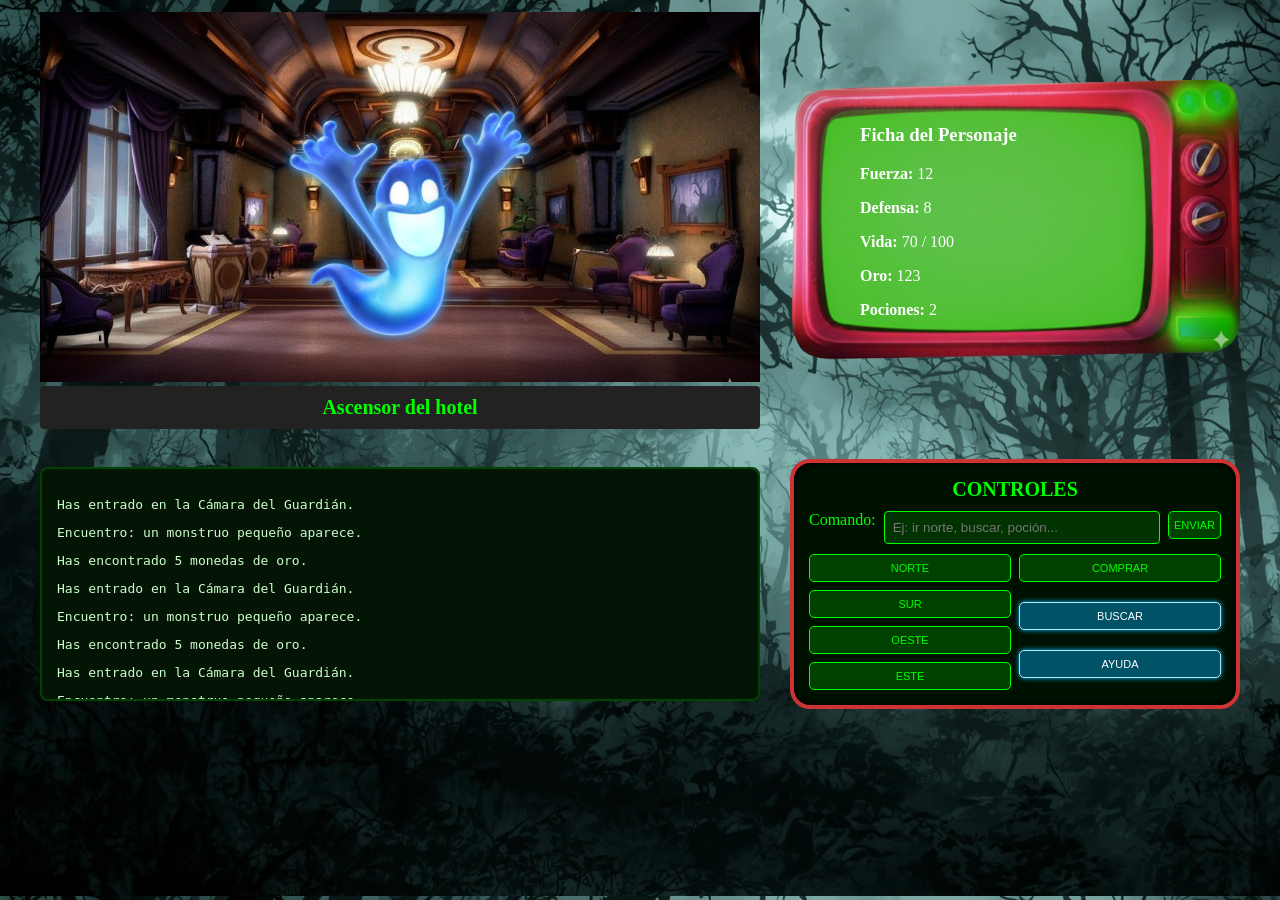
==== index.html @ 758b411f "si" ====
<!DOCTYPE html>
<html lang="en">
<head>
    <meta charset="UTF-8">
    <meta name="viewport" content="width=device-width, initial-scale=1.0">
    <title>Luigi y el Eco de los Espíritus</title>
    <link rel="stylesheet" href="/css/styles.css">
</head>

<body>
  <!-- CONTENEDOR PRINCIPAL COMO GRID -->
  <main class="grid-root">
    <section id="escena" class="scene">
      <div class="scene-inner">
        <img class="scene-bg" src="./img/scenaries/ascensor.jpg" alt="Fondo de sala">
        <img class="enemy" src="./img/characters/goob.png" alt="Monstruo pequeño">
        <div class="room-name"><h2>Ascensor del hotel</h2></div>
      </div>
    </section>

    <!-- ficha del personaje-->
    <section id="ficha" class="player-card">
      <div class="text-stacs">
        <h3 id="ficha-title">Ficha del Personaje</h3>
        <p><strong>Fuerza:</strong> 12</p>
        <p><strong>Defensa:</strong> 8</p>
        <p><strong>Vida:</strong> 70 / 100</p>
        <p><strong>Oro:</strong> 123</p>
        <p><strong>Pociones:</strong> 2</p>
      </div>
    </section>

    <!-- sección de mensajes de acontecimientos-->
      <!-- 'role="log"' indica que este div es un registro de mensajes -->
      <div id="mensajes" class="messages" role="log">
        <div id="log" class="text-messages">
          <p>Has entrado en la Cámara del Guardián.</p>
          <p>Encuentro: un monstruo pequeño aparece.</p>
          <p>Has encontrado 5 monedas de oro.</p>
          <p>Has entrado en la Cámara del Guardián.</p>
          <p>Encuentro: un monstruo pequeño aparece.</p>
          <p>Has encontrado 5 monedas de oro.</p>
          <p>Has entrado en la Cámara del Guardián.</p>
          <p>Encuentro: un monstruo pequeño aparece.</p>
          <p>Has encontrado 5 monedas de oro.</p>
          <p>Has entrado en la Cámara del Guardián.</p>
          <p>Encuentro: un monstruo pequeño aparece.</p>
          <p>Has encontrado 5 monedas de oro.</p>
        </div>
      </div>

    <!-- controles del peraonaje más compra, ayuda y busqueda-->
    <section id="interaccion" class="interaction">
      <div class="control-title"><h2>Controles</h2></div>
      <div class="command">
        <label class="text-input-commands">Comando:</label>
        <input id="cmd" type="text" placeholder="Ej: ir norte, buscar, poción...">
        <button class="btn primary">Enviar</button>
      </div>
      <div class="quick-buttons">
        <div class="directions">
            <button class="btn">Norte</button>
            <button class="btn">Sur</button>
            <button class="btn">Oeste</button>
            <button class="btn">Este</button>
        </div>
        <div class="actions">
            <button class="btn ">Comprar</button>
            <button class="btn blue">Buscar</button>
            <button class="btn blue">Ayuda</button>
        </div>
      </div>
    </section>
  </main>
</body>
</html>
---- css/styles.css ----
/* estilos generales del cuerpo de la pagina */
body {
  margin: 12px;
  font-family: Georgia, "Times New Roman", serif;
  background: #fafafa url(/img/scenaries/fondo.jpg);
  color: #222;
}

/* contenedor principal de la cuadricula */
.grid-root {
  max-width: 1200px;
  margin: auto;
  /* display grid convierte el elemento en un contenedor de cuadricula */
  display: grid;
  gap: 30px;
  /* define dos columnas, la primera ocupa el espacio restante (1fr) y la segunda 450px */
  grid-template-columns: 1fr 450px;
  /* define las areas de la cuadricula para organizar el contenido */
  grid-template-areas:
    "scene ficha"
    "messages controls";
  align-items: center;
}

/* estilos de la escena del juego */
.scene {
  /* asigna este elemento al area 'scene' de la cuadricula */
  grid-area: scene;
  width: 100%;
  max-height: 475px;
  /* position relative es necesario para que los elementos hijos con position absolute se posicionen respecto a este */
  position: relative;
  margin: 0 auto; 
}

/* fondo de la escena */
.scene-bg {
  width: 100%;
  height: 100%;
}

/* posicion y tamaño del enemigo */
.enemy {
  /* position absolute saca al elemento del flujo normal y lo posiciona respecto a su ancestro posicionado mas cercano */
  position: absolute;
  right: 30%;
  bottom: 16%;
  width: 40%;
}

/* nombre de la habitacion */
.room-name {
  background: #222;
  color: #0f0;
  padding: 10px;
  text-align: center;
  border-radius: 4px;
}

/* titulo del nombre de la habitacion */
.room-name h2 {
  margin: 0;
  font-size: 20px;
}

/* tarjeta del jugador */
.player-card {
  /* asigna este elemento al area 'ficha' de la cuadricula */
  grid-area: ficha;
  background: url(/img/ui/console-edit.png) no-repeat center / 100% 100%;
  color: #fff;
  height: 280px;
  /* box-sizing border-box incluye el padding y el borde en el tamaño total del elemento */
  box-sizing: border-box;
  /* display flex convierte el elemento en un contenedor flexible para alinear a sus hijos */
  display: flex;
  align-items: center;
  justify-content: center;
}

/* estadisticas de texto */
.text-stacs {
  width: 100%;
  padding-left: 70px;
}

/* caja de mensajes */
.messages {
  /* asigna este elemento al area 'messages' de la cuadricula */
  grid-area: messages;
  background-color: #051505;
  color: #cfc;
  border: 2px solid #004400;
  border-radius: 8px;
  padding: 15px;
  font-family: monospace;
  /* establece una altura maxima y cuando el contenido la supere aparecera el scroll */
  max-height: 200px;
  /* overflow-y auto muestra la barra de desplazamiento vertical solo si es necesario */
  overflow-y: auto;
  /* personaliza el color de la barra de desplazamiento en firefox */
  scrollbar-color: #005500 #051505;
}

/* estas reglas personalizan la barra de desplazamiento en navegadores webkit como chrome y safari */
.messages::-webkit-scrollbar {
  width: 10px;
}
.messages::-webkit-scrollbar-track {
  background: #001100;
}
.messages::-webkit-scrollbar-thumb {
  background: #005500;
  border-radius: 5px;
}

/* seccion de interaccion */
.interaction {
  /* asigna este elemento al area 'controls' de la cuadricula */
  grid-area: controls;
  background-color: #001100;
  border: 4px solid #cc3333;
  border-radius: 20px;
  color: #00ff00;
  padding: 15px;
  /* box-shadow inset crea una sombra interior */
  box-shadow: inset 0 0 10px #000;
}

/* titulo de la seccion de interaccion */
.interaction h2 {
  margin: 0 0 10px 0;
  font-size: 20px;
  /* text-transform uppercase convierte el texto a mayusculas */
  text-transform: uppercase;
  text-align: center;
}

/* contenedor de comandos */
.command {
  display: flex;
  gap: 8px;
  margin-bottom: 10px;
}

/* entrada de texto para comandos */
.text-input-commands {
  display: flex;
}

/* estilos del campo de entrada de comandos */
.command input {
  /* flex 1 hace que el campo de entrada ocupe todo el espacio disponible en el contenedor flex */
  flex: 1;
  padding: 8px;
  background: #003300;
  border: 1px solid #00ff00;
  color: #fff;
  border-radius: 4px;
}

/* cuadricula de botones rapidos */
.quick-buttons {
  display: grid;
  grid-template-columns: 1fr 1fr;
  gap: 8px;
}

/* cuadricula para botones de direccion y accion */
.directions,
.actions {
  display: grid;
  gap: 8px;
}

/* estilos de los botones */
.btn {
  /* rgba define un color con transparencia, el ultimo valor (0.2) es la opacidad */
  background-color: rgba(0, 255, 0, 0.2);
  border: 1px solid #00ff00;
  color: #00ff00;
  padding: 3px 5px;
  font-size: 11px;
  height: 28px;

  border-radius: 5px;
  /* cursor pointer cambia el cursor a una mano al pasar sobre el boton */
  cursor: pointer;
  text-transform: uppercase;
  /* transition crea una animacion suave para todos los cambios de propiedades */
  transition: all 0.2s;
}

/* :hover es una pseudo-clase que aplica estilos cuando el raton esta sobre el elemento */
.btn:hover {
  background-color: #00ff00;
  color: #000;
  box-shadow: 0 0 10px #00ff00;
}

/* estilos para botones con la clase adicional 'blue' */
.btn.blue {
  background-color: rgba(0, 180, 255, 0.4);
  border-color: #b3e5fc;
  color: #fff;
  box-shadow: 0 0 5px #00bfff;
}

/* efecto hover para botones azules */
.btn.blue:hover {
  background-color: #00bfff;
  box-shadow: 0 0 15px #fff;
}
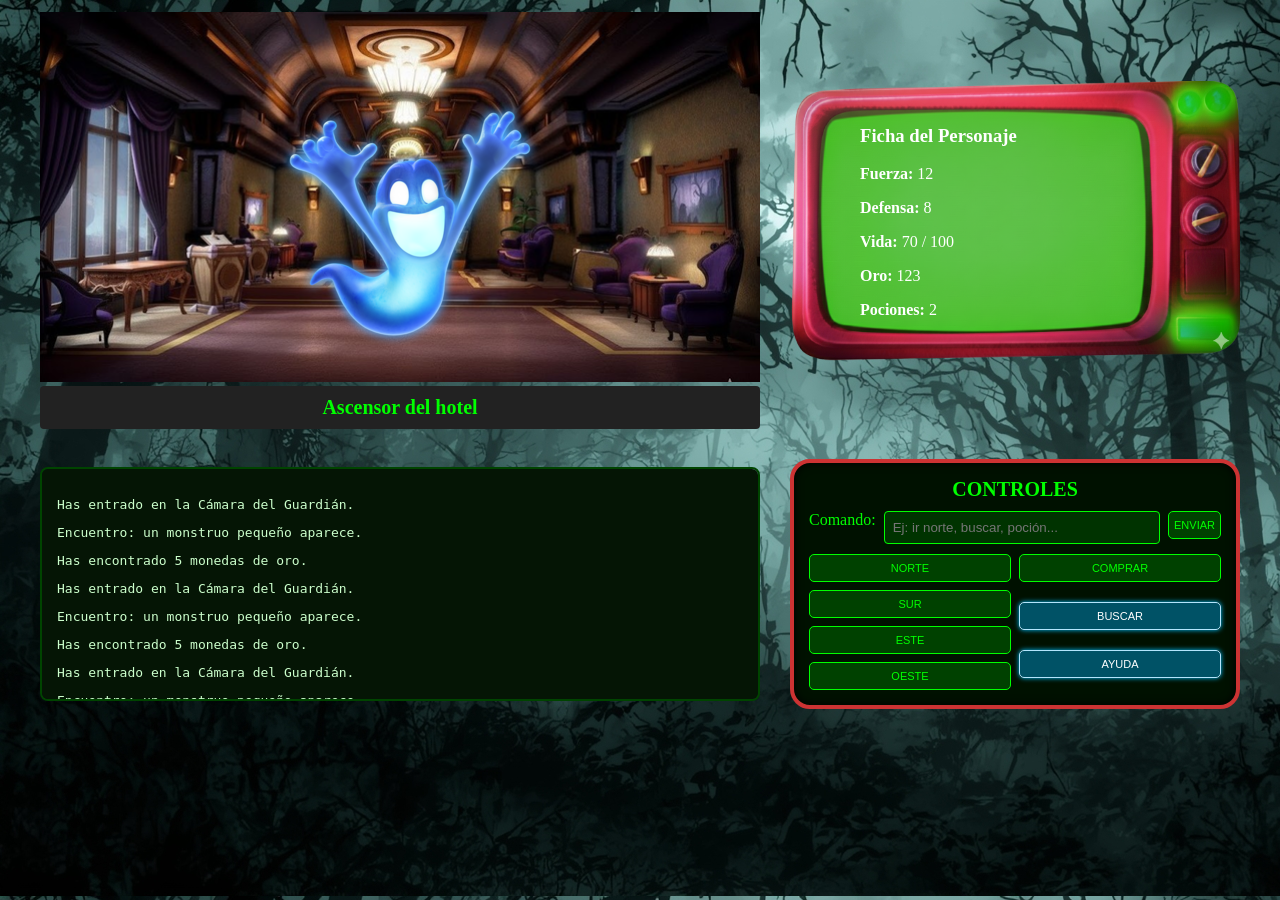
==== commit 8841273a: "fotos en formato y dimensiones correctas" ====
--- a/index.html
+++ b/index.html
@@ -12,7 +12,7 @@
   <main class="grid-root">
     <section id="escena" class="scene">
       <div class="scene-inner">
-        <img class="scene-bg" src="./img/scenaries/ascensor.jpg" alt="Fondo de sala">
+        <img class="scene-bg" src="./img/scenaries/ascensor.png" alt="Fondo de sala">
         <img class="enemy" src="./img/characters/goob.png" alt="Monstruo pequeño">
         <div class="room-name"><h2>Ascensor del hotel</h2></div>
       </div>
@@ -61,8 +61,8 @@
         <div class="directions">
             <button class="btn">Norte</button>
             <button class="btn">Sur</button>
+            <button class="btn">Este</button>
             <button class="btn">Oeste</button>
-            <button class="btn">Este</button>
         </div>
         <div class="actions">
             <button class="btn ">Comprar</button>
--- a/css/styles.css
+++ b/css/styles.css
@@ -2,7 +2,7 @@
 body {
   margin: 12px;
   font-family: Georgia, "Times New Roman", serif;
-  background: #fafafa url(/img/scenaries/fondo.jpg);
+  background: #fafafa url(/img/background/fondo.jpg);
   color: #222;
 }
 
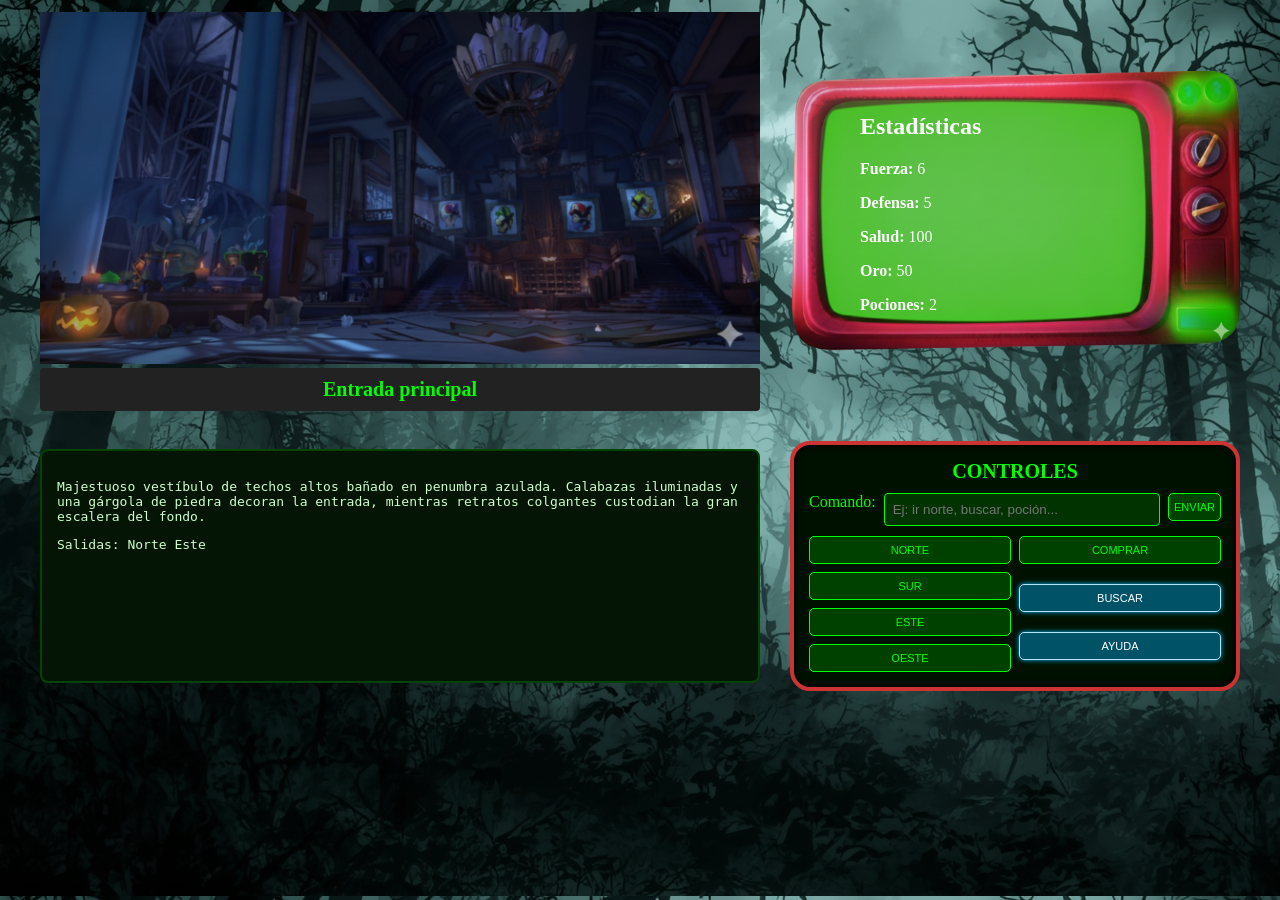
==== commit 17285018: "ajustes para movimiento del personaje, mostrar salas, navegación y mostrar enemigos" ====
--- a/index.html
+++ b/index.html
@@ -1,5 +1,5 @@
 <!DOCTYPE html>
-<html lang="en">
+<html lang="es">
 <head>
     <meta charset="UTF-8">
     <meta name="viewport" content="width=device-width, initial-scale=1.0">
@@ -10,18 +10,21 @@
 <body>
   <!-- CONTENEDOR PRINCIPAL COMO GRID -->
   <main class="grid-root">
-    <section id="escena" class="scene">
-      <div class="scene-inner">
-        <img class="scene-bg" src="./img/scenaries/ascensor.png" alt="Fondo de sala">
-        <img class="enemy" src="./img/characters/goob.png" alt="Monstruo pequeño">
-        <div class="room-name"><h2>Ascensor del hotel</h2></div>
-      </div>
+    <section id="scene" class="scene">
+      <!-- fondo -->
+      <img id="sceneBg" class="scene-bg" src="" alt="Escenario">
+
+      <!-- enemigo (vacío por defecto) -->
+      <img id="enemyImg" class="enemy" src="" alt="" style="display:none">
+
+      <!-- nombre sala -->
+      <div id="nameRoom" class="room-name"></div>
     </section>
 
-    <!-- ficha del personaje-->
-    <section id="ficha" class="player-card">
-      <div class="text-stacs">
-        <h3 id="ficha-title">Ficha del Personaje</h3>
+    <!-- stats del personaje-->
+    <section id="stats" class="player-card">
+      <div id="divStacs" class="text-stacs">
+        <h3 id="stats-title">Ficha del Personaje</h3>
         <p><strong>Fuerza:</strong> 12</p>
         <p><strong>Defensa:</strong> 8</p>
         <p><strong>Vida:</strong> 70 / 100</p>
@@ -32,20 +35,8 @@
 
     <!-- sección de mensajes de acontecimientos-->
       <!-- 'role="log"' indica que este div es un registro de mensajes -->
-      <div id="mensajes" class="messages" role="log">
+      <div id="divMessages" class="messages" role="log">
         <div id="log" class="text-messages">
-          <p>Has entrado en la Cámara del Guardián.</p>
-          <p>Encuentro: un monstruo pequeño aparece.</p>
-          <p>Has encontrado 5 monedas de oro.</p>
-          <p>Has entrado en la Cámara del Guardián.</p>
-          <p>Encuentro: un monstruo pequeño aparece.</p>
-          <p>Has encontrado 5 monedas de oro.</p>
-          <p>Has entrado en la Cámara del Guardián.</p>
-          <p>Encuentro: un monstruo pequeño aparece.</p>
-          <p>Has encontrado 5 monedas de oro.</p>
-          <p>Has entrado en la Cámara del Guardián.</p>
-          <p>Encuentro: un monstruo pequeño aparece.</p>
-          <p>Has encontrado 5 monedas de oro.</p>
         </div>
       </div>
 
@@ -59,10 +50,10 @@
       </div>
       <div class="quick-buttons">
         <div class="directions">
-            <button class="btn">Norte</button>
-            <button class="btn">Sur</button>
-            <button class="btn">Este</button>
-            <button class="btn">Oeste</button>
+            <button id="btnNorth" class="btn">Norte</button>
+            <button id="btnSouth" class="btn">Sur</button>
+            <button id="btnEast" class="btn">Este</button>
+            <button id="btnWest" class="btn">Oeste</button>
         </div>
         <div class="actions">
             <button class="btn ">Comprar</button>
@@ -72,5 +63,8 @@
       </div>
     </section>
   </main>
+
+  <script src="js/map.js"></script>
+  <script src="js/index.js"></script>
 </body>
 </html>
--- a/css/styles.css
+++ b/css/styles.css
@@ -17,7 +17,7 @@
   grid-template-columns: 1fr 450px;
   /* define las areas de la cuadricula para organizar el contenido */
   grid-template-areas:
-    "scene ficha"
+    "scene stats"
     "messages controls";
   align-items: center;
 }
@@ -65,8 +65,8 @@
 
 /* tarjeta del jugador */
 .player-card {
-  /* asigna este elemento al area 'ficha' de la cuadricula */
-  grid-area: ficha;
+  /* asigna este elemento al area 'stats' de la cuadricula */
+  grid-area: stats;
   background: url(/img/ui/console-edit.png) no-repeat center / 100% 100%;
   color: #fff;
   height: 280px;
@@ -96,13 +96,15 @@
   font-family: monospace;
   /* establece una altura maxima y cuando el contenido la supere aparecera el scroll */
   max-height: 200px;
+  /* establece una altura minima y cuando el contenido la supere aparecera el scroll */
+  min-height: 200px;
   /* overflow-y auto muestra la barra de desplazamiento vertical solo si es necesario */
   overflow-y: auto;
   /* personaliza el color de la barra de desplazamiento en firefox */
   scrollbar-color: #005500 #051505;
 }
 
-/* estas reglas personalizan la barra de desplazamiento en navegadores webkit como chrome y safari */
+/* estas reglas personalizan la barra de desplazamiento en navegadores como chrome y safari */
 .messages::-webkit-scrollbar {
   width: 10px;
 }
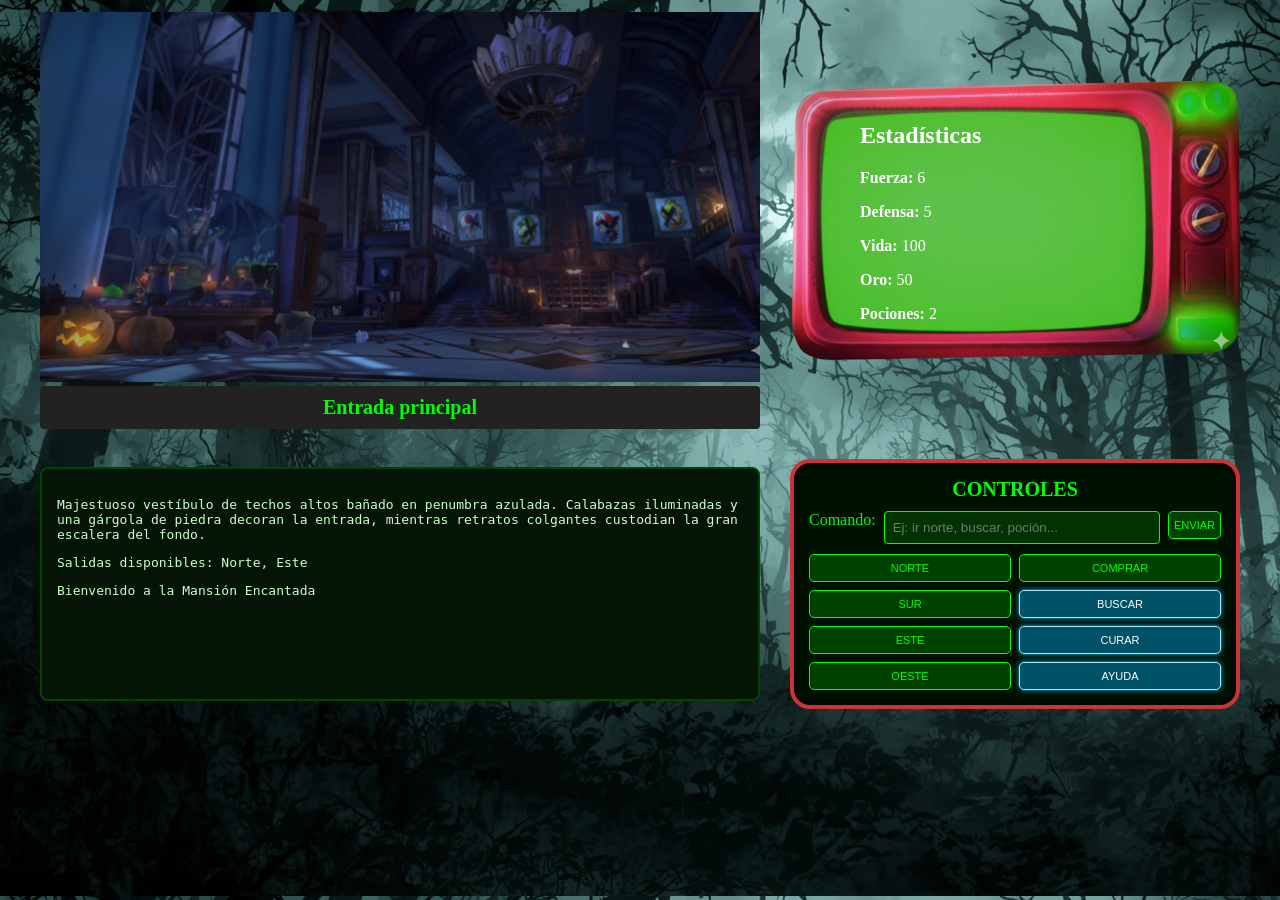
==== commit e6d93e37: "botones e imagenes  menos el ascensor" ====
--- a/index.html
+++ b/index.html
@@ -56,8 +56,9 @@
             <button id="btnWest" class="btn">Oeste</button>
         </div>
         <div class="actions">
-            <button class="btn ">Comprar</button>
-            <button class="btn blue">Buscar</button>
+            <button id="btnBuy" class="btn">Comprar</button>
+            <button id="btnSearchGold" class="btn blue">Buscar</button>
+            <button id="btnPotion" class="btn blue">Curar</button>
             <button class="btn blue">Ayuda</button>
         </div>
       </div>
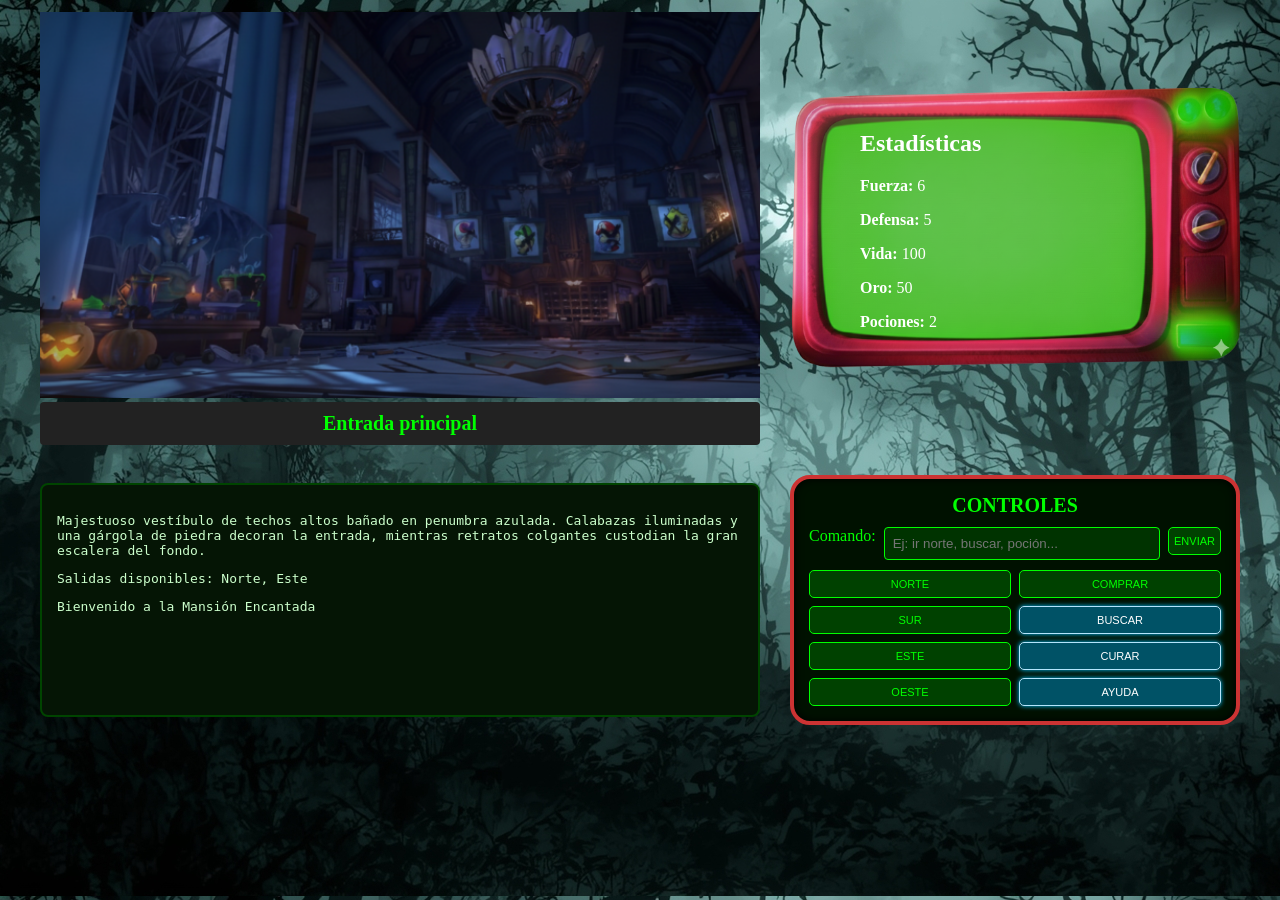
==== commit 0dd8b19e: "imagen del profesor en la tienda" ====
--- a/index.html
+++ b/index.html
@@ -16,6 +16,9 @@
 
       <!-- enemigo (vacío por defecto) -->
       <img id="enemyImg" class="enemy" src="" alt="" style="display:none">
+
+      <!-- profesor en la tienda -->
+      <img id="professorrImg" class="professor" src="" alt="" style="display:none">
 
       <!-- nombre sala -->
       <div id="nameRoom" class="room-name"></div>
--- a/css/styles.css
+++ b/css/styles.css
@@ -45,6 +45,15 @@
   position: absolute;
   right: 30%;
   bottom: 16%;
+  width: 40%;
+}
+
+/* posicion y tamaño del enemigo */
+.professor {
+  /* position absolute saca al elemento del flujo normal y lo posiciona respecto a su ancestro posicionado mas cercano */
+  position: absolute;
+  right: 30%;
+  bottom: 10%;
   width: 40%;
 }
 
@@ -102,6 +111,7 @@
   overflow-y: auto;
   /* personaliza el color de la barra de desplazamiento en firefox */
   scrollbar-color: #005500 #051505;
+  scroll-behavior: smooth;
 }
 
 /* estas reglas personalizan la barra de desplazamiento en navegadores como chrome y safari */
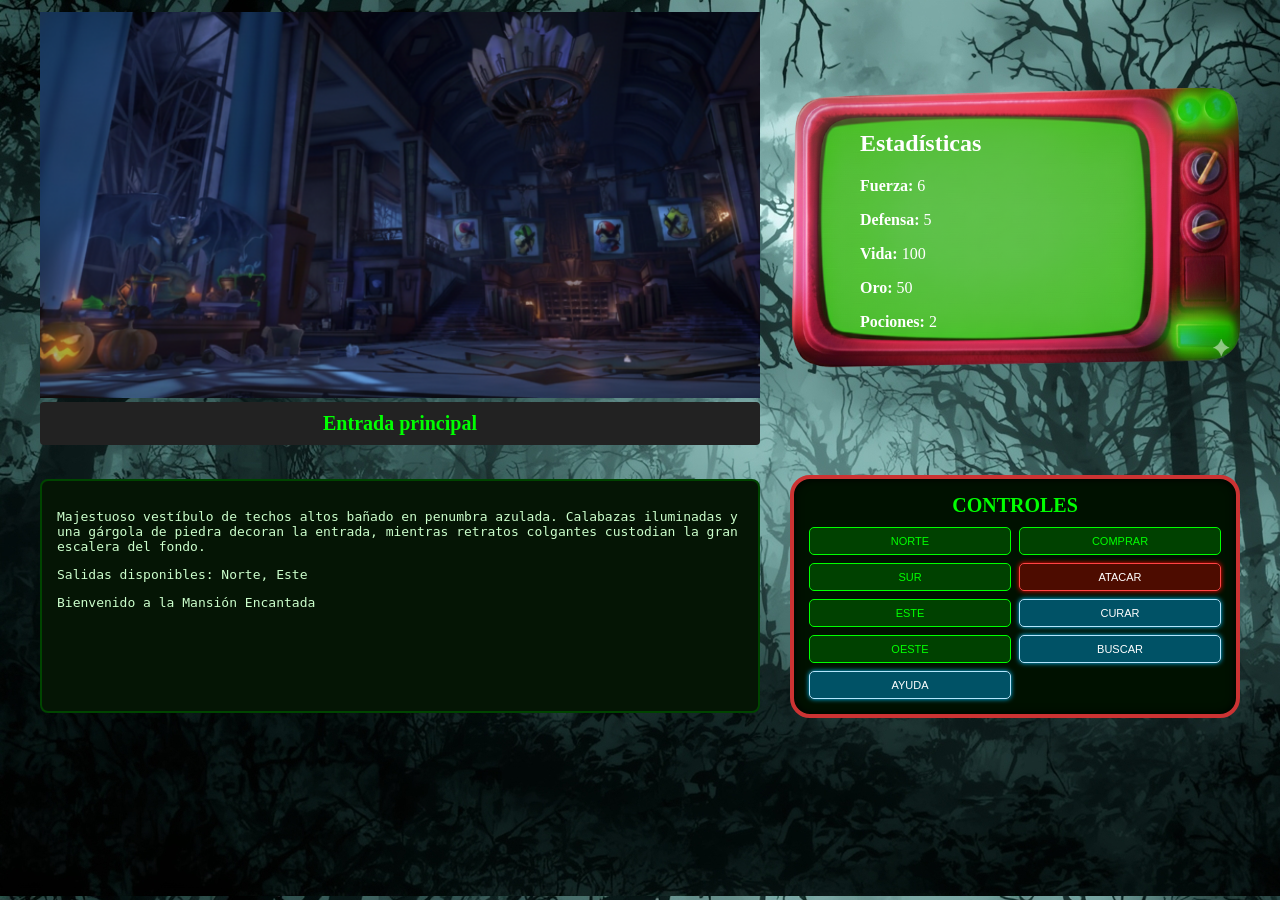
==== commit e15313c9: "Añadir estilos para botones de ayuda y ataque; implementar lógica de combate en el juego" ====
--- a/index.html
+++ b/index.html
@@ -46,11 +46,6 @@
     <!-- controles del peraonaje más compra, ayuda y busqueda-->
     <section id="interaccion" class="interaction">
       <div class="control-title"><h2>Controles</h2></div>
-      <div class="command">
-        <label class="text-input-commands">Comando:</label>
-        <input id="cmd" type="text" placeholder="Ej: ir norte, buscar, poción...">
-        <button class="btn primary">Enviar</button>
-      </div>
       <div class="quick-buttons">
         <div class="directions">
             <button id="btnNorth" class="btn">Norte</button>
@@ -60,10 +55,11 @@
         </div>
         <div class="actions">
             <button id="btnBuy" class="btn">Comprar</button>
+            <button id="btnAttack" class="btn red">Atacar</button>
+            <button id="btnPotion" class="btn blue">Curar</button>
             <button id="btnSearchGold" class="btn blue">Buscar</button>
-            <button id="btnPotion" class="btn blue">Curar</button>
-            <button class="btn blue">Ayuda</button>
         </div>
+        <button id="btnHelp" class="btn blue">Ayuda</button>
       </div>
     </section>
   </main>
--- a/css/styles.css
+++ b/css/styles.css
@@ -222,4 +222,25 @@
 .btn.blue:hover {
   background-color: #00bfff;
   box-shadow: 0 0 15px #fff;
+}
+
+.btnHelp {
+  /* centrar */
+  display: block;
+  margin: 10px auto 0 auto;
+}
+
+/* Estilo para botones con la clase adicional 'red' (siguiendo la lógica de .blue) */
+.btn.red {
+  background-color: rgba(255, 0, 0, 0.3); /* Rojo translúcido */
+  border-color: #ff4444;                 /* Borde rojo claro */
+  color: #fff;                           /* Texto blanco para mejor contraste */
+  box-shadow: 0 0 5px #ff0000;           /* Brillo neón rojo */
+}
+
+/* Efecto hover para botones rojos */
+.btn.red:hover {
+  background-color: #ff0000;
+  color: #fff;
+  box-shadow: 0 0 15px #ff0000;
 }
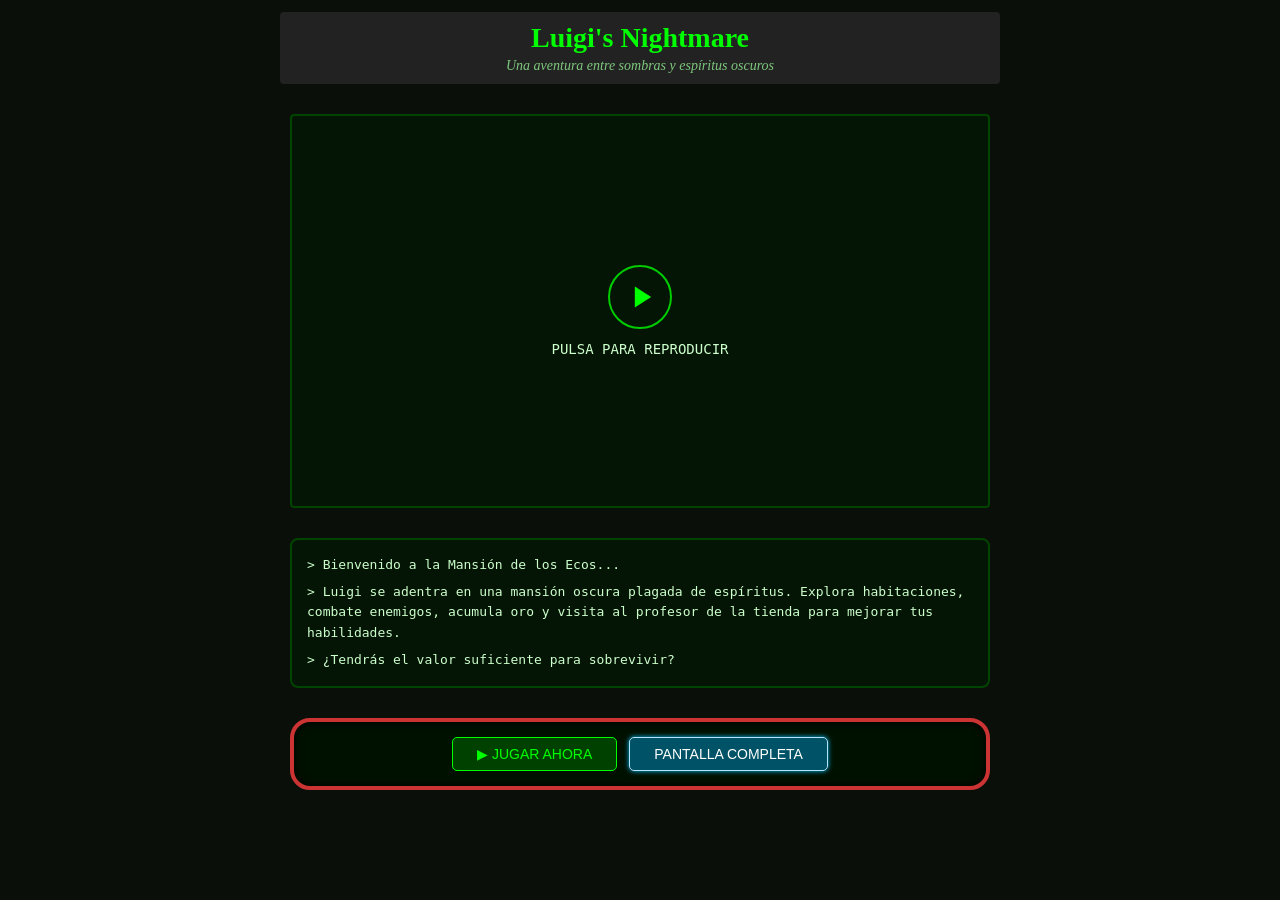
==== commit 63da91ac: "implementación de funcionalidades de combate comra y mapa" ====
--- a/index.html
+++ b/index.html
@@ -1,70 +1,62 @@
 <!DOCTYPE html>
 <html lang="es">
+
 <head>
     <meta charset="UTF-8">
     <meta name="viewport" content="width=device-width, initial-scale=1.0">
-    <title>Luigi y el Eco de los Espíritus</title>
-    <link rel="stylesheet" href="/css/styles.css">
+    <title>Luigi's Nightmare</title>
+    <link rel="stylesheet" href="/game/css/common.css">
+    <link rel="stylesheet" href="/game/css/stylesLandingPage.css">
 </head>
 
 <body>
-  <!-- CONTENEDOR PRINCIPAL COMO GRID -->
-  <main class="grid-root">
-    <section id="scene" class="scene">
-      <!-- fondo -->
-      <img id="sceneBg" class="scene-bg" src="" alt="Escenario">
+    <div class="landing-root">
 
-      <!-- enemigo (vacío por defecto) -->
-      <img id="enemyImg" class="enemy" src="" alt="" style="display:none">
+        <!-- título igual que el nombre de sala -->
+        <div class="room-name">
+            <h1>Luigi's Nightmare</h1>
+            <p>Una aventura entre sombras y espíritus oscuros</p>
+        </div>
 
-      <!-- profesor en la tienda -->
-      <img id="professorrImg" class="professor" src="" alt="" style="display:none">
+        <!-- vídeo con marco de consola -->
+        <div class="video-wrapper">
+            <video id="gameVideo" loop playsinline preload="metadata">
+                <source src="/game/video/video-luigis-mansion-game.mp4" type="video/mp4">
+                Tu navegador no soporta vídeo HTML5.
+            </video>
+            <div id="playOverlay">
+                <div class="play-circle">
+                    <svg viewBox="0 0 24 24">
+                        <polygon points="5,3 19,12 5,21" />
+                    </svg>
+                </div>
+                <span>PULSA PARA REPRODUCIR</span>
+            </div>
+        </div>
 
-      <!-- nombre sala -->
-      <div id="nameRoom" class="room-name"></div>
-    </section>
+        <!-- descripción como caja de mensajes -->
+        <div class="messages">
+            <p>&gt; Bienvenido a la Mansión de los Ecos...</p>
+            <p>&gt; Luigi se adentra en una mansión oscura plagada de espíritus. Explora habitaciones, combate enemigos,
+                acumula oro y visita al profesor de la tienda para mejorar tus habilidades.</p>
+            <p>&gt; ¿Tendrás el valor suficiente para sobrevivir?</p>
+        </div>
 
-    <!-- stats del personaje-->
-    <section id="stats" class="player-card">
-      <div id="divStacs" class="text-stacs">
-        <h3 id="stats-title">Ficha del Personaje</h3>
-        <p><strong>Fuerza:</strong> 12</p>
-        <p><strong>Defensa:</strong> 8</p>
-        <p><strong>Vida:</strong> 70 / 100</p>
-        <p><strong>Oro:</strong> 123</p>
-        <p><strong>Pociones:</strong> 2</p>
-      </div>
-    </section>
+        <!-- controles / botones de acción -->
+        <div class="interaction">
+            <div class="btn-group">
+                <a href="/game/game.html" style="text-decoration:none">
+                    <button class="btn big">▶ Jugar ahora</button>
+                </a>
+                <button class="btn blue big" onclick="document.getElementById('gameVideo').requestFullscreen()">
+                    Pantalla completa
+                </button>
+            </div>
+        </div>
 
-    <!-- sección de mensajes de acontecimientos-->
-      <!-- 'role="log"' indica que este div es un registro de mensajes -->
-      <div id="divMessages" class="messages" role="log">
-        <div id="log" class="text-messages">
-        </div>
-      </div>
+    </div>
 
-    <!-- controles del peraonaje más compra, ayuda y busqueda-->
-    <section id="interaccion" class="interaction">
-      <div class="control-title"><h2>Controles</h2></div>
-      <div class="quick-buttons">
-        <div class="directions">
-            <button id="btnNorth" class="btn">Norte</button>
-            <button id="btnSouth" class="btn">Sur</button>
-            <button id="btnEast" class="btn">Este</button>
-            <button id="btnWest" class="btn">Oeste</button>
-        </div>
-        <div class="actions">
-            <button id="btnBuy" class="btn">Comprar</button>
-            <button id="btnAttack" class="btn red">Atacar</button>
-            <button id="btnPotion" class="btn blue">Curar</button>
-            <button id="btnSearchGold" class="btn blue">Buscar</button>
-        </div>
-        <button id="btnHelp" class="btn blue">Ayuda</button>
-      </div>
-    </section>
-  </main>
+    <script src="/game/js/scriptLandingPage.js"></script>
+</body>
 
-  <script src="js/map.js"></script>
-  <script src="js/index.js"></script>
-</body>
 </html>
--- a/game/css/common.css
+++ b/game/css/common.css
@@ -0,0 +1,80 @@
+/* common.css - Estilos base compartidos */
+
+body {
+    margin: 12px;
+    font-family: Georgia, "Times New Roman", serif;
+    color: #222;
+}
+
+.room-name {
+    background: #222;
+    color: #0f0;
+    padding: 10px;
+    text-align: center;
+    border-radius: 4px;
+}
+
+.messages {
+    background-color: #051505;
+    color: #cfc;
+    border: 2px solid #004400;
+    border-radius: 8px;
+    padding: 15px;
+    font-family: monospace;
+    box-sizing: border-box;
+}
+
+.interaction {
+    background-color: #001100;
+    border: 4px solid #cc3333;
+    border-radius: 20px;
+    color: #00ff00;
+    padding: 15px;
+    box-shadow: inset 0 0 10px #000;
+    box-sizing: border-box;
+}
+
+/* Sistema de botones genérico */
+.btn {
+    background-color: rgba(0, 255, 0, 0.2);
+    border: 1px solid #00ff00;
+    color: #00ff00;
+    padding: 3px 5px;
+    font-size: 11px;
+    height: 28px;
+    border-radius: 5px;
+    cursor: pointer;
+    text-transform: uppercase;
+    transition: all 0.2s;
+}
+
+.btn:hover {
+    background-color: #00ff00;
+    color: #000;
+    box-shadow: 0 0 10px #00ff00;
+}
+
+.btn.blue {
+    background-color: rgba(0, 180, 255, 0.4);
+    border-color: #b3e5fc;
+    color: #fff;
+    box-shadow: 0 0 5px #00bfff;
+}
+
+.btn.blue:hover {
+    background-color: #00bfff;
+    box-shadow: 0 0 15px #fff;
+}
+
+.btn.red {
+    background-color: rgba(255, 0, 0, 0.3);
+    border-color: #ff4444;
+    color: #fff;
+    box-shadow: 0 0 5px #ff0000;
+}
+
+.btn.red:hover {
+    background-color: #ff0000;
+    color: #fff;
+    box-shadow: 0 0 15px #ff0000;
+}
--- a/game/css/stylesLandingPage.css
+++ b/game/css/stylesLandingPage.css
@@ -0,0 +1,129 @@
+body {
+    background: #0a0f0a; /* Sobrescribe el background si fuera necesario */
+}
+
+/* Contenedor principal usando Flexbox */
+.landing-root {
+    max-width: 1200px;
+    margin: auto;
+    display: flex;
+    flex-direction: column;
+    align-items: center;
+    gap: 30px;
+}
+
+/* Modificadores de anchura para la portada */
+.room-name,
+.messages,
+.interaction {
+    width: 100%;
+    max-width: 700px;
+}
+
+/* Ajustes tipográficos para la cabecera */
+.room-name h1 {
+    margin: 0;
+    font-size: 28px;
+}
+
+.room-name p {
+    margin: 4px 0 0;
+    font-size: 14px;
+    color: #7ec87e;
+    font-style: italic;
+}
+
+/* Ajustes de espaciado en la caja de mensajes */
+.messages p {
+    margin: 0 0 6px;
+    line-height: 1.6;
+}
+
+.messages p:last-child {
+    margin-bottom: 0;
+}
+
+/* Layout de la botonera inferior */
+.btn-group {
+    display: flex;
+    gap: 12px;
+    justify-content: center;
+    flex-wrap: wrap;
+}
+
+/* Modificador para botones más grandes */
+.btn.big {
+    height: auto;
+    padding: 8px 24px;
+    font-size: 14px;
+}
+
+/*
+    REPRODUCTOR DE VÍDEO
+*/
+.video-wrapper {
+    width: 100%;
+    max-width: 700px;
+    display: flex;
+    flex-direction: column;
+    align-items: center;
+    justify-content: center;
+    /* position: relative es necesario para superponer #playOverlay */
+    position: relative;
+    box-sizing: border-box;
+}
+
+#gameVideo {
+    width: 100%;
+    border-radius: 4px;
+    display: block;
+    background: #000;
+    /* Fuerza una proporción 16:9 moderna */
+    aspect-ratio: 16/9;
+}
+
+#playOverlay {
+    /* Superpone el overlay sobre el vídeo */
+    position: absolute;
+    inset: 0; /* Cubre todo el área del vídeo */
+    display: flex;
+    flex-direction: column;
+    align-items: center;
+    justify-content: center;
+    background-color: #051505;
+    border: 2px solid #004400;
+    border-radius: 4px;
+    cursor: pointer;
+    color: #cfc;
+    font-family: monospace;
+    font-size: 14px;
+    gap: 12px;
+}
+
+#playOverlay:hover {
+    border-color: #00ff00;
+    color: #0f0;
+}
+
+#playOverlay:hover .play-circle {
+    box-shadow: 0 0 10px #00ff00;
+    border-color: #00ff00;
+}
+
+.play-circle {
+    width: 60px;
+    height: 60px;
+    border: 2px solid #00cc00;
+    border-radius: 50%;
+    display: flex;
+    align-items: center;
+    justify-content: center;
+    transition: all 0.2s;
+}
+
+.play-circle svg {
+    width: 28px;
+    height: 28px;
+    fill: #00ff00;
+    transform: translateX(3px);
+}
